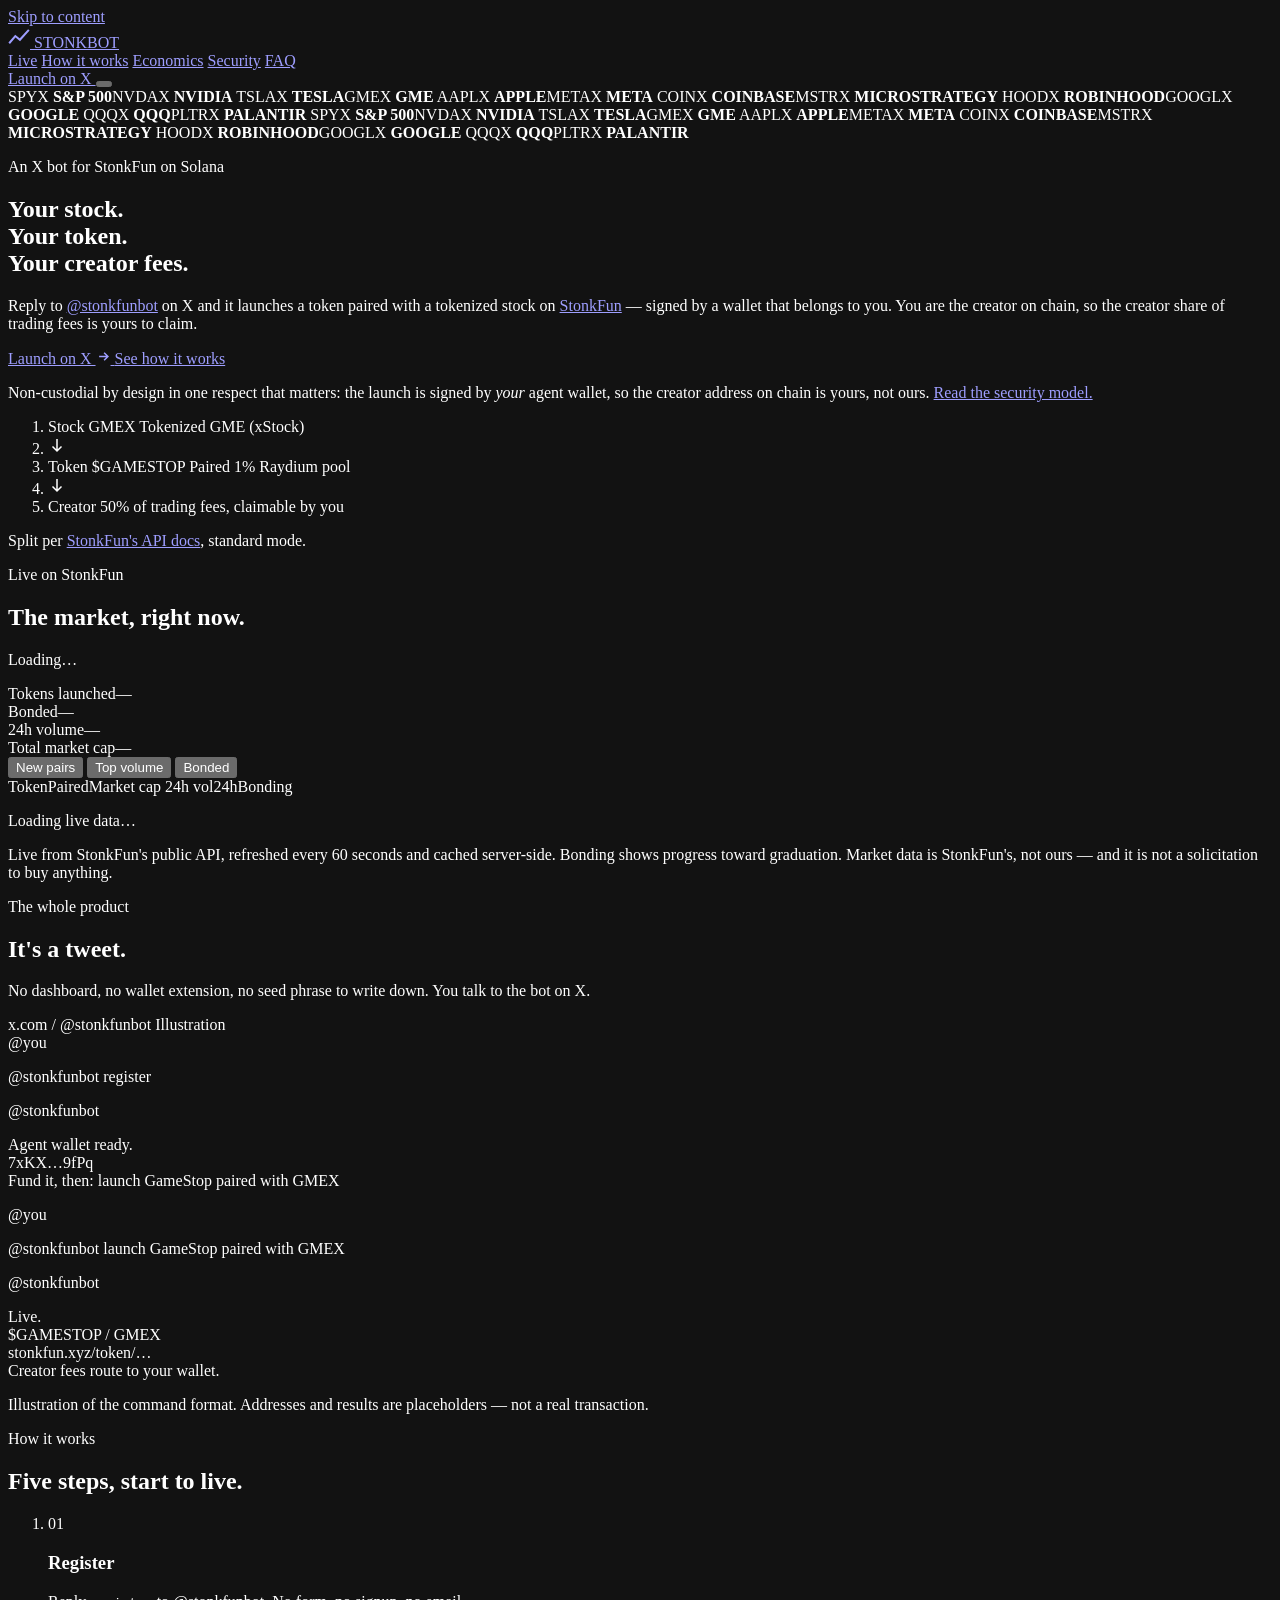
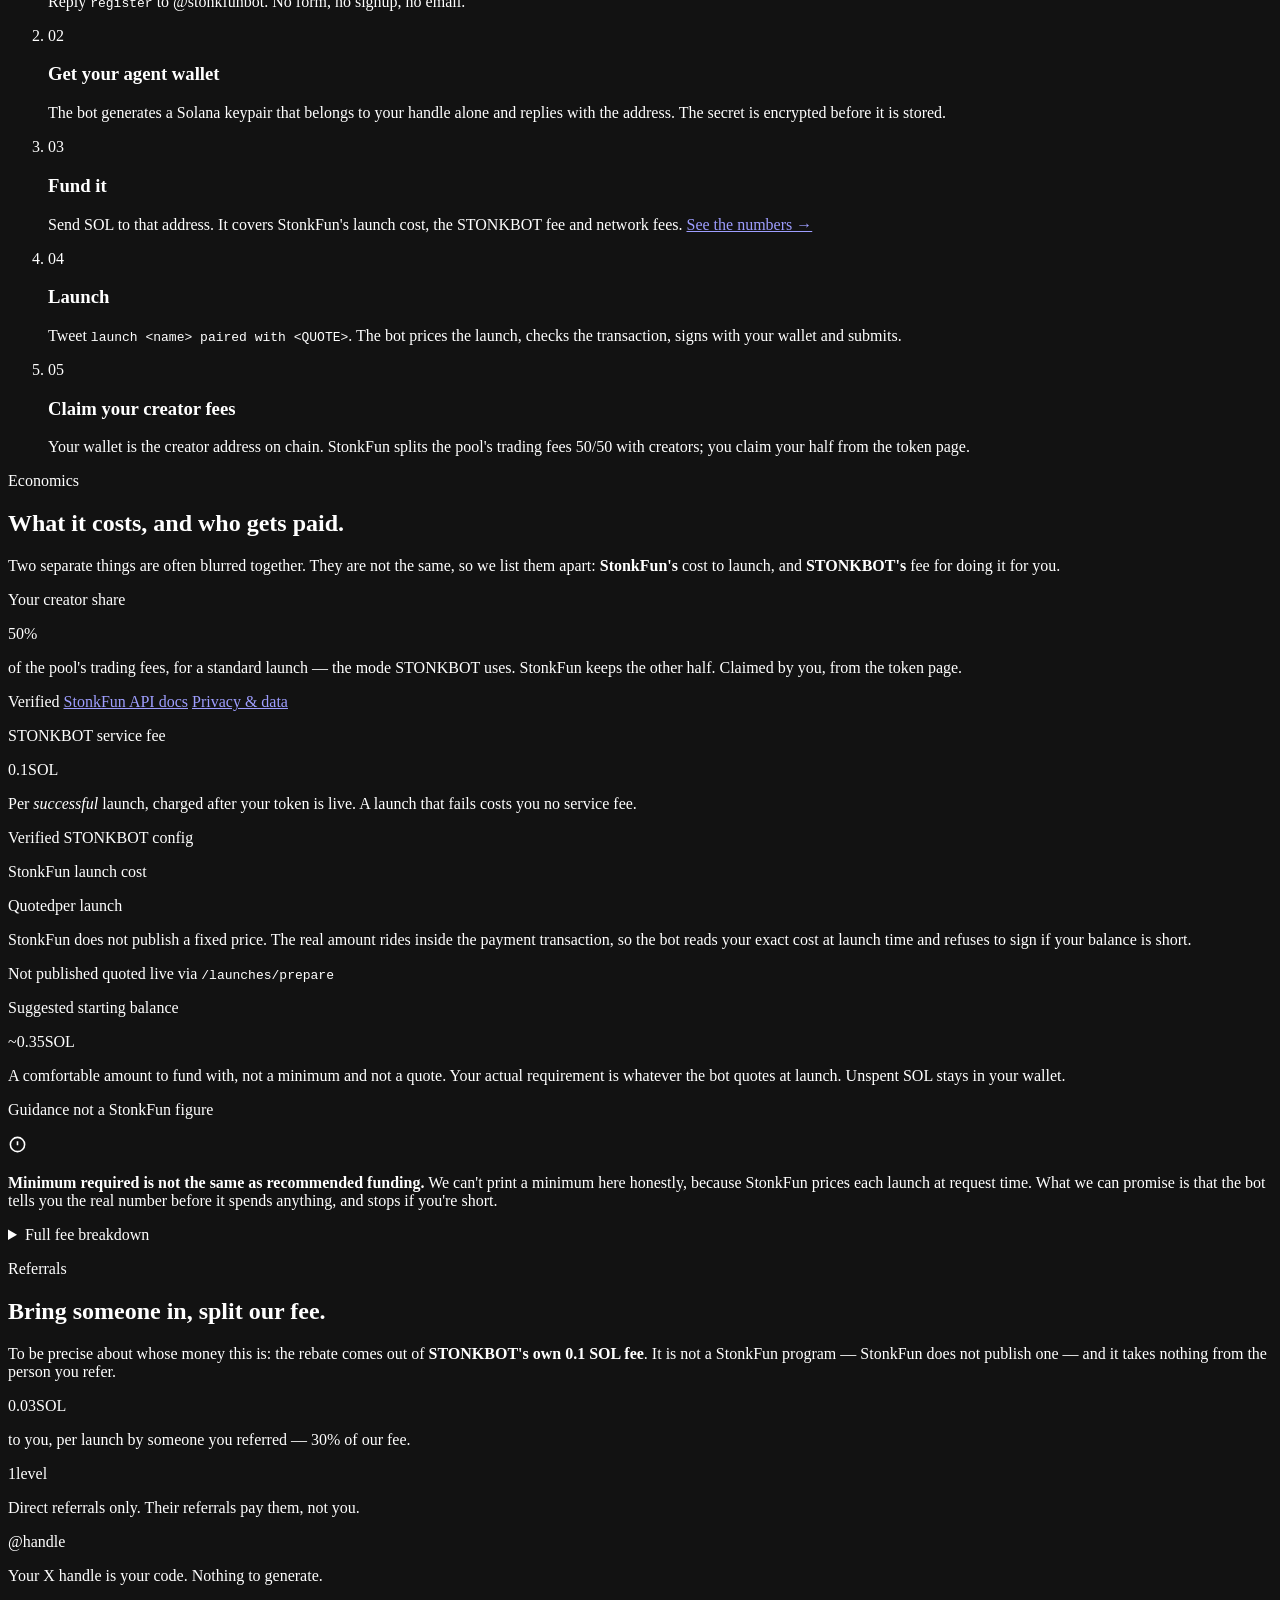
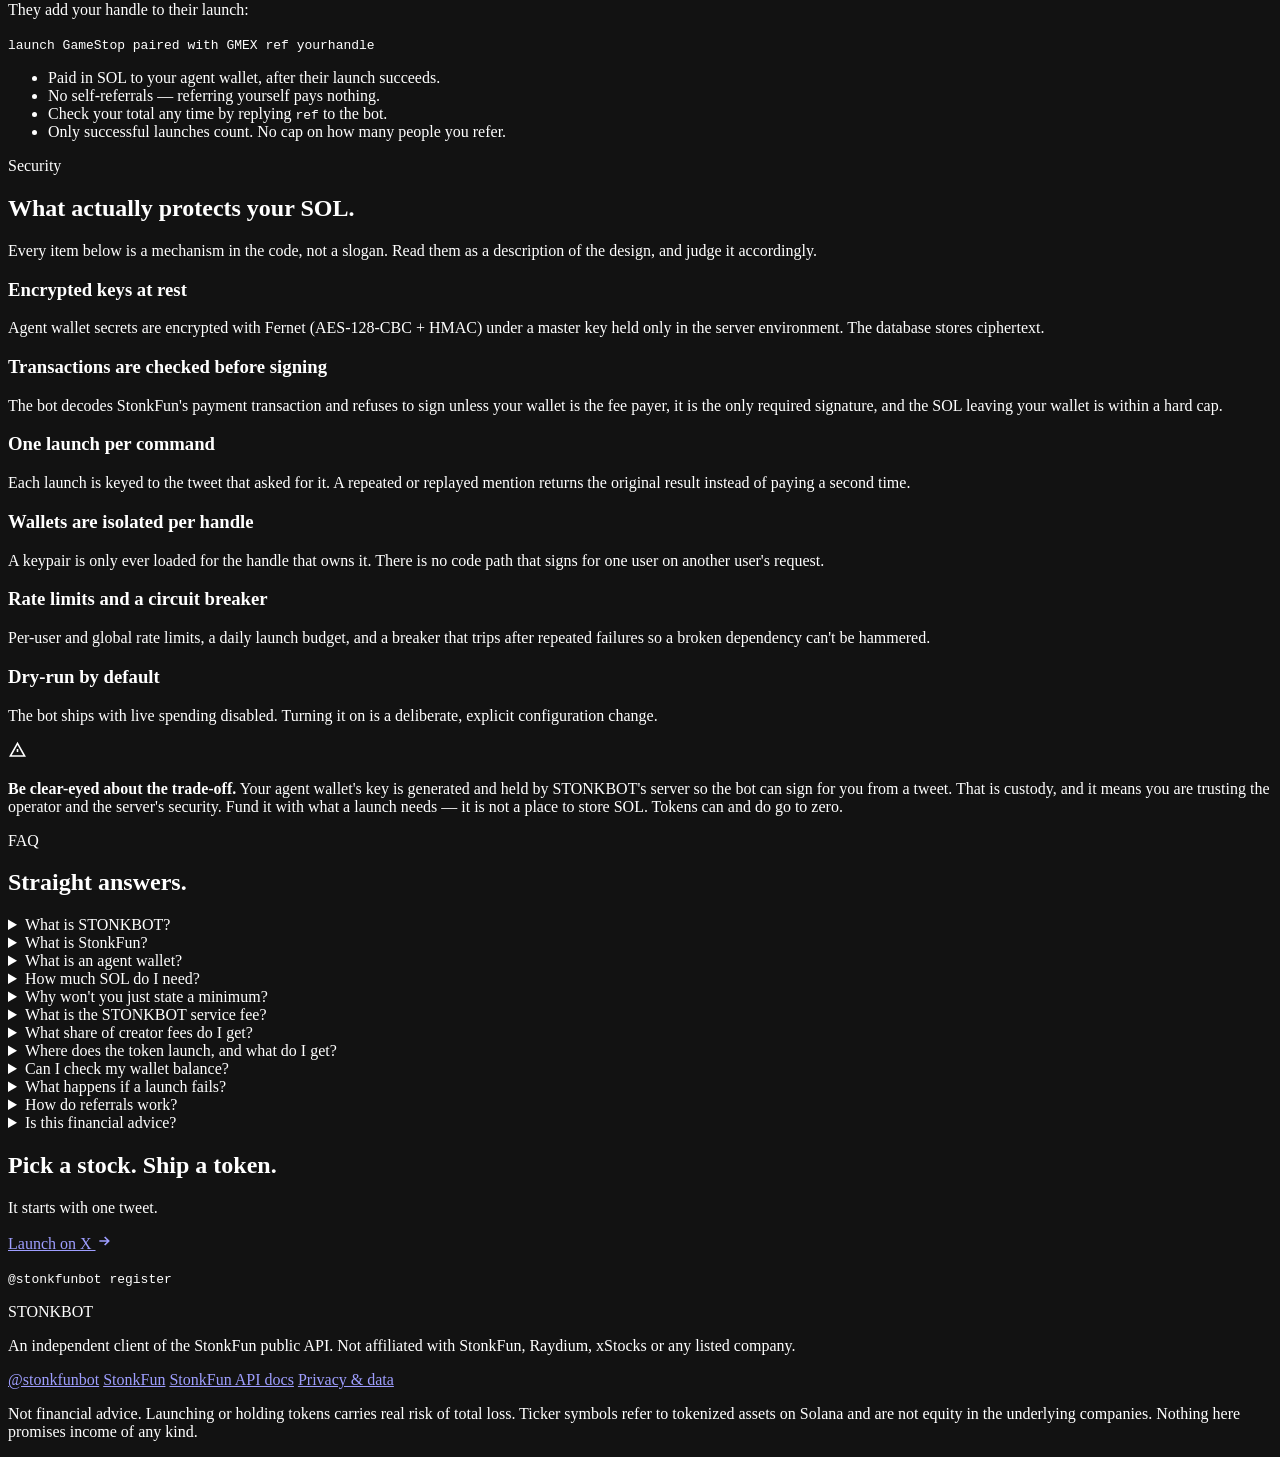
==== web/index.html @ f7f382bb "Harden launch flow with idempotency, transaction verification, and encryption (#1) * Fix crash-level" ====
<!doctype html>
<html lang="en" class="no-js">
<head>
<meta charset="utf-8">
<meta name="viewport" content="width=device-width, initial-scale=1">
<title>STONKBOT — Launch stock-paired tokens from X</title>
<meta name="description" content="Reply to @stonkfunbot on X to launch a token paired with a tokenized stock on StonkFun. Your wallet is the creator, so StonkFun's 50% creator share of trading fees is yours to claim.">
<link rel="canonical" href="https://stonkfunbot.vercel.app/">
<meta name="robots" content="index, follow">
<meta name="theme-color" content="#07080a">
<meta name="color-scheme" content="dark">

<meta property="og:type" content="website">
<meta property="og:site_name" content="STONKBOT">
<meta property="og:url" content="https://stonkfunbot.vercel.app/">
<meta property="og:title" content="STONKBOT — Launch stock-paired tokens from X">
<meta property="og:description" content="Tweet a command. Your agent wallet launches a token paired with a tokenized stock on StonkFun — and you're the creator.">
<meta property="og:image" content="https://stonkfunbot.vercel.app/og.png">
<meta property="og:image:width" content="1200">
<meta property="og:image:height" content="630">
<meta property="og:image:alt" content="STONKBOT — stock in, token out, creator fees to you.">

<meta name="twitter:card" content="summary_large_image">
<meta name="twitter:site" content="@stonkfunbot">
<meta name="twitter:creator" content="@stonkfunbot">
<meta name="twitter:title" content="STONKBOT — Launch stock-paired tokens from X">
<meta name="twitter:description" content="Tweet a command. Your agent wallet launches a token paired with a tokenized stock on StonkFun — and you're the creator.">
<meta name="twitter:image" content="https://stonkfunbot.vercel.app/og.png">

<link rel="icon" href="/favicon.svg" type="image/svg+xml">
<link rel="apple-touch-icon" href="/icon-180.png">
<link rel="stylesheet" href="/styles.css">

<script type="application/ld+json">
{
  "@context": "https://schema.org",
  "@type": "SoftwareApplication",
  "name": "STONKBOT",
  "applicationCategory": "FinanceApplication",
  "operatingSystem": "Web",
  "url": "https://stonkfunbot.vercel.app/",
  "description": "An X bot that launches stock-paired tokens on StonkFun from a per-user agent wallet.",
  "offers": {
    "@type": "Offer",
    "price": "0.1",
    "priceCurrency": "SOL",
    "description": "STONKBOT service fee per successful launch, charged separately from StonkFun's own launch cost."
  }
}
</script>
</head>
<body>
<a class="skip-link" href="#main">Skip to content</a>

<div class="grid-bg" aria-hidden="true"></div>

<header class="nav" id="top">
  <div class="wrap nav-inner">
    <a class="brand" href="#top" aria-label="STONKBOT home">
      <span class="brand-mark" aria-hidden="true">
        <svg viewBox="0 0 24 24" width="22" height="22" fill="none" stroke="currentColor" stroke-width="2.2" stroke-linecap="square">
          <path d="M2 18 L8 11 L13 15 L22 5"/>
        </svg>
      </span>
      <span class="brand-text">STONKBOT</span>
    </a>

    <nav class="nav-links" aria-label="Primary">
      <a href="#live">Live</a>
      <a href="#how">How it works</a>
      <a href="#economics">Economics</a>
      <a href="#security">Security</a>
      <a href="#faq">FAQ</a>
    </nav>

    <a class="btn btn-primary btn-sm" href="https://x.com/stonkfunbot" target="_blank" rel="noopener noreferrer">
      Launch on X
    </a>

    <button class="nav-toggle" type="button" aria-expanded="false" aria-controls="mobile-nav" aria-label="Open menu">
      <span aria-hidden="true"></span><span aria-hidden="true"></span><span aria-hidden="true"></span>
    </button>
  </div>

  <nav class="mobile-nav" id="mobile-nav" aria-label="Mobile" hidden>
    <a href="#live">Live</a>
    <a href="#how">How it works</a>
    <a href="#economics">Economics</a>
    <a href="#security">Security</a>
    <a href="#faq">FAQ</a>
    <a class="mobile-cta" href="https://x.com/stonkfunbot" target="_blank" rel="noopener noreferrer">Launch on X →</a>
  </nav>
</header>

<div class="ticker" aria-hidden="true">
  <div class="ticker-track">
    <span class="tick">SPYX <b>S&amp;P 500</b></span><span class="tick">NVDAX <b>NVIDIA</b></span>
    <span class="tick">TSLAX <b>TESLA</b></span><span class="tick">GMEX <b>GME</b></span>
    <span class="tick">AAPLX <b>APPLE</b></span><span class="tick">METAX <b>META</b></span>
    <span class="tick">COINX <b>COINBASE</b></span><span class="tick">MSTRX <b>MICROSTRATEGY</b></span>
    <span class="tick">HOODX <b>ROBINHOOD</b></span><span class="tick">GOOGLX <b>GOOGLE</b></span>
    <span class="tick">QQQX <b>QQQ</b></span><span class="tick">PLTRX <b>PALANTIR</b></span>
    <span class="tick">SPYX <b>S&amp;P 500</b></span><span class="tick">NVDAX <b>NVIDIA</b></span>
    <span class="tick">TSLAX <b>TESLA</b></span><span class="tick">GMEX <b>GME</b></span>
    <span class="tick">AAPLX <b>APPLE</b></span><span class="tick">METAX <b>META</b></span>
    <span class="tick">COINX <b>COINBASE</b></span><span class="tick">MSTRX <b>MICROSTRATEGY</b></span>
    <span class="tick">HOODX <b>ROBINHOOD</b></span><span class="tick">GOOGLX <b>GOOGLE</b></span>
    <span class="tick">QQQX <b>QQQ</b></span><span class="tick">PLTRX <b>PALANTIR</b></span>
  </div>
</div>

<main id="main">

  <!-- ================= HERO ================= -->
  <section class="hero">
    <div class="wrap hero-inner">
      <div class="hero-copy">
        <p class="eyebrow reveal"><span class="dot" aria-hidden="true"></span>An X bot for StonkFun on Solana</p>

        <h1 class="reveal">
          Your stock.<br>
          Your token.<br>
          <span class="accent">Your creator fees.</span>
        </h1>

        <p class="lede reveal">
          Reply to <a href="https://x.com/stonkfunbot" target="_blank" rel="noopener noreferrer">@stonkfunbot</a> on X and it
          launches a token paired with a tokenized stock on
          <a href="https://www.stonkfun.xyz" target="_blank" rel="noopener noreferrer">StonkFun</a> —
          signed by a wallet that belongs to you. You are the creator on chain, so the creator
          share of trading fees is yours to claim.
        </p>

        <div class="cta-row reveal">
          <a class="btn btn-primary" href="https://x.com/stonkfunbot" target="_blank" rel="noopener noreferrer">
            Launch on X
            <svg viewBox="0 0 24 24" width="15" height="15" fill="none" stroke="currentColor" stroke-width="2.5" aria-hidden="true"><path d="M5 12h13M13 6l6 6-6 6"/></svg>
          </a>
          <a class="btn btn-ghost" href="#how">See how it works</a>
        </div>

        <p class="hero-note reveal">
          Non-custodial by design in one respect that matters: the launch is signed by
          <em>your</em> agent wallet, so the creator address on chain is yours, not ours.
          <a href="#security">Read the security model.</a>
        </p>
      </div>

      <!-- Flow: STOCK -> TOKEN -> CREATOR -->
      <aside class="hero-flow reveal" aria-label="How value flows">
        <ol class="flow">
          <li class="flow-step">
            <span class="flow-label">Stock</span>
            <span class="flow-value">GMEX</span>
            <span class="flow-sub">Tokenized GME (xStock)</span>
          </li>
          <li class="flow-arrow" aria-hidden="true">
            <svg viewBox="0 0 24 24" width="18" height="18" fill="none" stroke="currentColor" stroke-width="2"><path d="M12 4v16M6 14l6 6 6-6"/></svg>
          </li>
          <li class="flow-step">
            <span class="flow-label">Token</span>
            <span class="flow-value">$GAMESTOP</span>
            <span class="flow-sub">Paired 1% Raydium pool</span>
          </li>
          <li class="flow-arrow" aria-hidden="true">
            <svg viewBox="0 0 24 24" width="18" height="18" fill="none" stroke="currentColor" stroke-width="2"><path d="M12 4v16M6 14l6 6 6-6"/></svg>
          </li>
          <li class="flow-step is-final">
            <span class="flow-label">Creator</span>
            <span class="flow-value accent">50%</span>
            <span class="flow-sub">of trading fees, claimable by you</span>
          </li>
        </ol>
        <p class="flow-src">
          Split per <a href="https://www.stonkfun.xyz/developers" target="_blank" rel="noopener noreferrer">StonkFun's API docs</a>, standard&nbsp;mode.
        </p>
      </aside>
    </div>
  </section>

  <!-- ================= LIVE MARKET ================= -->
  <section class="section section-alt" id="live" aria-labelledby="live-h">
    <div class="wrap">
      <div class="section-head live-head reveal">
        <div>
          <p class="kicker">
            <span class="live-dot" aria-hidden="true"></span>Live on StonkFun
          </p>
          <h2 id="live-h">The market, right now.</h2>
        </div>
        <p class="live-stamp" id="live-stamp" aria-live="polite">Loading…</p>
      </div>

      <!-- Stats strip -->
      <div class="stat-strip reveal" id="live-stats">
        <div class="stat"><span class="stat-label">Tokens launched</span><span class="stat-value" data-stat="totalTokens">—</span></div>
        <div class="stat"><span class="stat-label">Bonded</span><span class="stat-value" data-stat="graduated">—</span></div>
        <div class="stat"><span class="stat-label">24h volume</span><span class="stat-value" data-stat="volume24hUsd">—</span></div>
        <div class="stat"><span class="stat-label">Total market cap</span><span class="stat-value" data-stat="marketCapUsd">—</span></div>
      </div>

      <!-- Token board -->
      <div class="board reveal">
        <div class="board-tabs" role="tablist" aria-label="Token views">
          <button class="board-tab is-active" role="tab" id="tab-newest"
                  aria-selected="true" aria-controls="panel-tokens" data-view="newest">New pairs</button>
          <button class="board-tab" role="tab" id="tab-volume"
                  aria-selected="false" aria-controls="panel-tokens" data-view="volume">Top volume</button>
          <button class="board-tab" role="tab" id="tab-graduated"
                  aria-selected="false" aria-controls="panel-tokens" data-view="graduated">Bonded</button>
        </div>

        <div class="board-body" id="panel-tokens" role="tabpanel"
             aria-labelledby="tab-newest" aria-busy="true">
          <div class="board-row board-header" aria-hidden="true">
            <span>Token</span><span>Paired</span><span class="ta-r">Market cap</span>
            <span class="ta-r">24h vol</span><span class="ta-r">24h</span><span>Bonding</span>
          </div>
          <div id="token-rows">
            <p class="board-msg">Loading live data…</p>
          </div>
        </div>
      </div>

      <p class="live-note reveal">
        Live from StonkFun's public API, refreshed every 60 seconds and cached
        server-side. Bonding shows progress toward graduation.
        Market data is StonkFun's, not ours — and it is not a solicitation to buy anything.
      </p>
    </div>
  </section>

  <!-- ================= DEMO ================= -->
  <section class="section" id="demo" aria-labelledby="demo-h">
    <div class="wrap">
      <div class="section-head reveal">
        <p class="kicker">The whole product</p>
        <h2 id="demo-h">It's a tweet.</h2>
        <p class="section-lede">
          No dashboard, no wallet extension, no seed phrase to write down. You talk to the bot on X.
        </p>
      </div>

      <div class="terminal reveal" role="img" aria-label="Example conversation with the bot on X. The user tweets 'register'; the bot replies with an agent wallet address. The user tweets 'launch GameStop paired with GMEX'; the bot quotes the exact cost, then replies that the token is live.">
        <div class="terminal-bar">
          <span class="tdot" aria-hidden="true"></span><span class="tdot" aria-hidden="true"></span><span class="tdot" aria-hidden="true"></span>
          <span class="terminal-title">x.com / @stonkfunbot</span>
          <span class="terminal-tag">Illustration</span>
        </div>

        <div class="thread" aria-hidden="true">
          <div class="msg msg-user">
            <span class="who">@you</span>
            <p>@stonkfunbot register</p>
          </div>
          <div class="msg msg-bot">
            <span class="who">@stonkfunbot</span>
            <p>Agent wallet ready.<br>
            <span class="mono addr">7xKX…9fPq</span><br>
            Fund it, then: launch GameStop paired with GMEX</p>
          </div>
          <div class="msg msg-user">
            <span class="who">@you</span>
            <p>@stonkfunbot launch GameStop paired with GMEX</p>
          </div>
          <div class="msg msg-bot">
            <span class="who">@stonkfunbot</span>
            <p><span class="status-live"><span class="pulse" aria-hidden="true"></span>Live.</span><br>
            $GAMESTOP / GMEX<br>
            <span class="mono link-ish">stonkfun.xyz/token/…</span><br>
            Creator fees route to your wallet.</p>
          </div>
        </div>
      </div>
      <p class="disclaimer reveal">
        Illustration of the command format. Addresses and results are placeholders — not a real transaction.
      </p>
    </div>
  </section>

  <!-- ================= HOW IT WORKS ================= -->
  <section class="section section-alt" id="how" aria-labelledby="how-h">
    <div class="wrap">
      <div class="section-head reveal">
        <p class="kicker">How it works</p>
        <h2 id="how-h">Five steps, start to live.</h2>
      </div>

      <ol class="steps">
        <li class="step reveal">
          <span class="step-num" aria-hidden="true">01</span>
          <h3>Register</h3>
          <p>Reply <code>register</code> to @stonkfunbot. No form, no signup, no email.</p>
        </li>
        <li class="step reveal">
          <span class="step-num" aria-hidden="true">02</span>
          <h3>Get your agent wallet</h3>
          <p>The bot generates a Solana keypair that belongs to your handle alone and replies with the address. The secret is encrypted before it is stored.</p>
        </li>
        <li class="step reveal">
          <span class="step-num" aria-hidden="true">03</span>
          <h3>Fund it</h3>
          <p>Send SOL to that address. It covers StonkFun's launch cost, the STONKBOT fee and network fees. <a href="#economics">See the numbers →</a></p>
        </li>
        <li class="step reveal">
          <span class="step-num" aria-hidden="true">04</span>
          <h3>Launch</h3>
          <p>Tweet <code>launch &lt;name&gt; paired with &lt;QUOTE&gt;</code>. The bot prices the launch, checks the transaction, signs with your wallet and submits.</p>
        </li>
        <li class="step reveal">
          <span class="step-num" aria-hidden="true">05</span>
          <h3>Claim your creator fees</h3>
          <p>Your wallet is the creator address on chain. StonkFun splits the pool's trading fees 50/50 with creators; you claim your half from the token page.</p>
        </li>
      </ol>
    </div>
  </section>

  <!-- ================= ECONOMICS ================= -->
  <section class="section" id="economics" aria-labelledby="econ-h">
    <div class="wrap">
      <div class="section-head reveal">
        <p class="kicker">Economics</p>
        <h2 id="econ-h">What it costs, and who gets paid.</h2>
        <p class="section-lede">
          Two separate things are often blurred together. They are not the same, so we list them apart:
          <strong>StonkFun's</strong> cost to launch, and <strong>STONKBOT's</strong> fee for doing it for you.
        </p>
      </div>

      <div class="econ-grid">
        <article class="econ-card econ-hero reveal">
          <p class="econ-label">Your creator share</p>
          <p class="econ-value accent">50<span class="unit">%</span></p>
          <p class="econ-desc">
            of the pool's trading fees, for a standard launch — the mode STONKBOT uses.
            StonkFun keeps the other half. Claimed by you, from the token page.
          </p>
          <p class="econ-src">
            <span class="src-badge src-ok">Verified</span>
            <a href="https://www.stonkfun.xyz/developers" target="_blank" rel="noopener noreferrer">StonkFun API docs</a>
      <a href="/privacy">Privacy &amp; data</a>
          </p>
        </article>

        <article class="econ-card reveal">
          <p class="econ-label">STONKBOT service fee</p>
          <p class="econ-value">0.1<span class="unit">SOL</span></p>
          <p class="econ-desc">
            Per <em>successful</em> launch, charged after your token is live. A launch that
            fails costs you no service fee.
          </p>
          <p class="econ-src"><span class="src-badge src-ok">Verified</span> STONKBOT config</p>
        </article>

        <article class="econ-card reveal">
          <p class="econ-label">StonkFun launch cost</p>
          <p class="econ-value quoted">Quoted<span class="unit">per launch</span></p>
          <p class="econ-desc">
            StonkFun does not publish a fixed price. The real amount rides inside the payment
            transaction, so the bot reads your exact cost at launch time and refuses to sign if
            your balance is short.
          </p>
          <p class="econ-src"><span class="src-badge src-warn">Not published</span> quoted live via <code>/launches/prepare</code></p>
        </article>

        <article class="econ-card reveal">
          <p class="econ-label">Suggested starting balance</p>
          <p class="econ-value">~0.35<span class="unit">SOL</span></p>
          <p class="econ-desc">
            A comfortable amount to fund with, not a minimum and not a quote. Your actual
            requirement is whatever the bot quotes at launch. Unspent SOL stays in your wallet.
          </p>
          <p class="econ-src"><span class="src-badge src-info">Guidance</span> not a StonkFun figure</p>
        </article>
      </div>

      <div class="callout reveal">
        <svg viewBox="0 0 24 24" width="19" height="19" fill="none" stroke="currentColor" stroke-width="2" aria-hidden="true"><circle cx="12" cy="12" r="9"/><path d="M12 8v5M12 16.5v.01"/></svg>
        <p>
          <strong>Minimum required is not the same as recommended funding.</strong>
          We can't print a minimum here honestly, because StonkFun prices each launch at request
          time. What we can promise is that the bot tells you the real number before it spends
          anything, and stops if you're short.
        </p>
      </div>

      <details class="details reveal">
        <summary>Full fee breakdown</summary>
        <div class="details-body">
          <div class="table-scroll">
            <table>
              <caption class="sr-only">Every cost and fee involved in a STONKBOT launch</caption>
              <thead>
                <tr><th scope="col">Item</th><th scope="col">Amount</th><th scope="col">Paid to</th><th scope="col">Source</th></tr>
              </thead>
              <tbody>
                <tr>
                  <th scope="row">StonkFun launch payment</th>
                  <td class="mono">Quoted per launch</td><td>StonkFun</td>
                  <td>Read from <code>/launches/prepare</code></td>
                </tr>
                <tr>
                  <th scope="row">STONKBOT service fee</th>
                  <td class="mono">0.1 SOL</td><td>STONKBOT operator</td>
                  <td>Config, charged on success only</td>
                </tr>
                <tr>
                  <th scope="row">Solana network fees &amp; rent</th>
                  <td class="mono">Network rate</td><td>Solana validators</td>
                  <td>Included in the quoted payment</td>
                </tr>
                <tr>
                  <th scope="row">Pool trading fee</th>
                  <td class="mono">1%</td><td>Split 50/50 creator / StonkFun</td>
                  <td>StonkFun API docs</td>
                </tr>
                <tr>
                  <th scope="row">Optional dev buy</th>
                  <td class="mono">Up to 2.5% of supply</td><td>Buys your own token</td>
                  <td>StonkFun API docs</td>
                </tr>
                <tr>
                  <th scope="row">Referral rebate</th>
                  <td class="mono">0.03 SOL</td><td>Referrer's agent wallet</td>
                  <td>30% of the STONKBOT fee</td>
                </tr>
              </tbody>
            </table>
          </div>
          <p class="fine">
            Trading fees accrue only if people trade your token. Nothing here is a projection of
            income, and no outcome is promised.
          </p>
        </div>
      </details>
    </div>
  </section>

  <!-- ================= REFERRALS ================= -->
  <section class="section section-alt" id="referrals" aria-labelledby="ref-h">
    <div class="wrap">
      <div class="section-head reveal">
        <p class="kicker">Referrals</p>
        <h2 id="ref-h">Bring someone in, split our fee.</h2>
        <p class="section-lede">
          To be precise about whose money this is: the rebate comes out of
          <strong>STONKBOT's own 0.1 SOL fee</strong>. It is not a StonkFun program —
          StonkFun does not publish one — and it takes nothing from the person you refer.
        </p>
      </div>

      <div class="ref-grid">
        <div class="ref-card reveal">
          <p class="ref-num accent">0.03<span class="unit">SOL</span></p>
          <p class="ref-desc">to you, per launch by someone you referred — 30% of our fee.</p>
        </div>
        <div class="ref-card reveal">
          <p class="ref-num">1<span class="unit">level</span></p>
          <p class="ref-desc">Direct referrals only. Their referrals pay them, not you.</p>
        </div>
        <div class="ref-card reveal">
          <p class="ref-num">@<span class="unit">handle</span></p>
          <p class="ref-desc">Your X handle is your code. Nothing to generate.</p>
        </div>
      </div>

      <div class="ref-how reveal">
        <p class="ref-how-title">They add your handle to their launch:</p>
        <code class="cmd">launch GameStop paired with GMEX ref <span class="accent">yourhandle</span></code>
        <ul class="ticks">
          <li>Paid in SOL to your agent wallet, after their launch succeeds.</li>
          <li>No self-referrals — referring yourself pays nothing.</li>
          <li>Check your total any time by replying <code>ref</code> to the bot.</li>
          <li>Only successful launches count. No cap on how many people you refer.</li>
        </ul>
      </div>
    </div>
  </section>

  <!-- ================= SECURITY ================= -->
  <section class="section" id="security" aria-labelledby="sec-h">
    <div class="wrap">
      <div class="section-head reveal">
        <p class="kicker">Security</p>
        <h2 id="sec-h">What actually protects your SOL.</h2>
        <p class="section-lede">
          Every item below is a mechanism in the code, not a slogan. Read them as a description
          of the design, and judge it accordingly.
        </p>
      </div>

      <div class="sec-grid">
        <article class="sec-card reveal">
          <h3>Encrypted keys at rest</h3>
          <p>Agent wallet secrets are encrypted with Fernet (AES-128-CBC + HMAC) under a master key held only in the server environment. The database stores ciphertext.</p>
        </article>
        <article class="sec-card reveal">
          <h3>Transactions are checked before signing</h3>
          <p>The bot decodes StonkFun's payment transaction and refuses to sign unless your wallet is the fee payer, it is the only required signature, and the SOL leaving your wallet is within a hard cap.</p>
        </article>
        <article class="sec-card reveal">
          <h3>One launch per command</h3>
          <p>Each launch is keyed to the tweet that asked for it. A repeated or replayed mention returns the original result instead of paying a second time.</p>
        </article>
        <article class="sec-card reveal">
          <h3>Wallets are isolated per handle</h3>
          <p>A keypair is only ever loaded for the handle that owns it. There is no code path that signs for one user on another user's request.</p>
        </article>
        <article class="sec-card reveal">
          <h3>Rate limits and a circuit breaker</h3>
          <p>Per-user and global rate limits, a daily launch budget, and a breaker that trips after repeated failures so a broken dependency can't be hammered.</p>
        </article>
        <article class="sec-card reveal">
          <h3>Dry-run by default</h3>
          <p>The bot ships with live spending disabled. Turning it on is a deliberate, explicit configuration change.</p>
        </article>
      </div>

      <div class="callout callout-warn reveal">
        <svg viewBox="0 0 24 24" width="19" height="19" fill="none" stroke="currentColor" stroke-width="2" aria-hidden="true"><path d="M12 3l9 16H3z"/><path d="M12 10v4M12 17v.01"/></svg>
        <p>
          <strong>Be clear-eyed about the trade-off.</strong> Your agent wallet's key is generated and
          held by STONKBOT's server so the bot can sign for you from a tweet. That is custody, and it
          means you are trusting the operator and the server's security. Fund it with what a launch
          needs — it is not a place to store SOL. Tokens can and do go to zero.
        </p>
      </div>
    </div>
  </section>

  <!-- ================= FAQ ================= -->
  <section class="section section-alt" id="faq" aria-labelledby="faq-h">
    <div class="wrap wrap-narrow">
      <div class="section-head reveal">
        <p class="kicker">FAQ</p>
        <h2 id="faq-h">Straight answers.</h2>
      </div>

      <div class="faq">
        <details class="reveal"><summary>What is STONKBOT?</summary><div class="faq-body">
          <p>An X bot that launches tokens on StonkFun for you. You tweet a command, it does the on-chain work, and your wallet ends up as the token's creator.</p>
        </div></details>

        <details class="reveal"><summary>What is StonkFun?</summary><div class="faq-body">
          <p>A Solana launchpad where every token is paired against another token — commonly a tokenized stock like GMEX (GME) or NVDAX (NVIDIA) — instead of against SOL. Each launch opens a one-sided Raydium market. STONKBOT is an independent client of their public API.</p>
        </div></details>

        <details class="reveal"><summary>What is an agent wallet?</summary><div class="faq-body">
          <p>A Solana keypair the bot creates for your X handle, used to pay for and sign your launches. It makes your handle the creator on chain. Its secret key is encrypted at rest and held on STONKBOT's server — see the trade-off noted in <a href="#security">Security</a>.</p>
        </div></details>

        <details class="reveal"><summary>How much SOL do I need?</summary><div class="faq-body">
          <p>Whatever the bot quotes for your specific launch, plus the 0.1 SOL service fee and a little for network fees. Around 0.35 SOL is a comfortable starting balance, but treat that as a suggestion — the quote is the real number, and the bot will tell you if you're short before spending anything.</p>
        </div></details>

        <details class="reveal"><summary>Why won't you just state a minimum?</summary><div class="faq-body">
          <p>Because we can't state one honestly. StonkFun prices each launch at request time inside the payment transaction rather than publishing a fixed fee. Printing a number here would mean guessing, and a guess about someone's money is worse than a clear "we quote it live".</p>
        </div></details>

        <details class="reveal"><summary>What is the STONKBOT service fee?</summary><div class="faq-body">
          <p>0.1 SOL per successful launch, transferred from your agent wallet after your token is live. It is separate from anything StonkFun charges. If your launch fails, you are not charged it.</p>
        </div></details>

        <details class="reveal"><summary>What share of creator fees do I get?</summary><div class="faq-body">
          <p>StonkFun's standard launch mode — the one STONKBOT uses — splits the pool's 1% trading fees 50/50 between the creator and the platform. Your wallet is the creator, so that half accrues to you and you claim it from the token page. It accrues only when people actually trade the token.</p>
        </div></details>

        <details class="reveal"><summary>Where does the token launch, and what do I get?</summary><div class="faq-body">
          <p>On StonkFun, into a one-sided Raydium pool quoted against the pair you chose. You get a fixed-supply token with a live market and the creator fee position. You can optionally take a dev buy of up to 2.5% of supply as the pool's first trade.</p>
        </div></details>

        <details class="reveal"><summary>Can I check my wallet balance?</summary><div class="faq-body">
          <p>Reply <code>balance</code> or <code>whoami</code> to the bot and it returns your address and current SOL balance.</p>
        </div></details>

        <details class="reveal"><summary>What happens if a launch fails?</summary><div class="faq-body">
          <p>It depends on how it failed, and the bot distinguishes the cases rather than guessing. If StonkFun confirms nothing was charged, you can simply try again. If a payment landed but the launch needs manual recovery, the bot tells you <em>not</em> to retry — retrying there would mint a second token. Either way, no service fee is charged for a launch that didn't succeed.</p>
        </div></details>

        <details class="reveal"><summary>How do referrals work?</summary><div class="faq-body">
          <p>Someone adds <code>ref yourhandle</code> to their launch command. When their launch succeeds, 30% of our 0.1 SOL fee — 0.03 SOL — goes to your agent wallet. One level only, no self-referrals. This is STONKBOT's own rebate, not a StonkFun program.</p>
        </div></details>

        <details class="reveal"><summary>Is this financial advice?</summary><div class="faq-body">
          <p>No. Launching a token is not an investment and nothing here suggests you'll make money. Creator fees only exist if people trade. Most tokens go to zero. Only spend what you're willing to lose.</p>
        </div></details>
      </div>
    </div>
  </section>

  <!-- ================= FINAL CTA ================= -->
  <section class="final" aria-labelledby="final-h">
    <div class="wrap final-inner reveal">
      <h2 id="final-h">Pick a stock. Ship a token.</h2>
      <p>It starts with one tweet.</p>
      <a class="btn btn-primary btn-lg" href="https://x.com/stonkfunbot" target="_blank" rel="noopener noreferrer">
        Launch on X
        <svg viewBox="0 0 24 24" width="16" height="16" fill="none" stroke="currentColor" stroke-width="2.5" aria-hidden="true"><path d="M5 12h13M13 6l6 6-6 6"/></svg>
      </a>
      <p class="final-cmd"><code>@stonkfunbot register</code></p>
    </div>
  </section>
</main>

<footer class="footer">
  <div class="wrap footer-inner">
    <div class="footer-brand">
      <span class="brand-text">STONKBOT</span>
      <p>An independent client of the StonkFun public API. Not affiliated with StonkFun, Raydium, xStocks or any listed company.</p>
    </div>
    <nav class="footer-links" aria-label="Footer">
      <a href="https://x.com/stonkfunbot" target="_blank" rel="noopener noreferrer">@stonkfunbot</a>
      <a href="https://www.stonkfun.xyz" target="_blank" rel="noopener noreferrer">StonkFun</a>
      <a href="https://www.stonkfun.xyz/developers" target="_blank" rel="noopener noreferrer">StonkFun API docs</a>
      <a href="/privacy">Privacy &amp; data</a>
    </nav>
  </div>
  <div class="wrap footer-legal">
    <p>
      Not financial advice. Launching or holding tokens carries real risk of total loss.
      Ticker symbols refer to tokenized assets on Solana and are not equity in the underlying
      companies. Nothing here promises income of any kind.
    </p>
  </div>
</footer>

<script src="/main.js" defer></script>
</body>
</html>
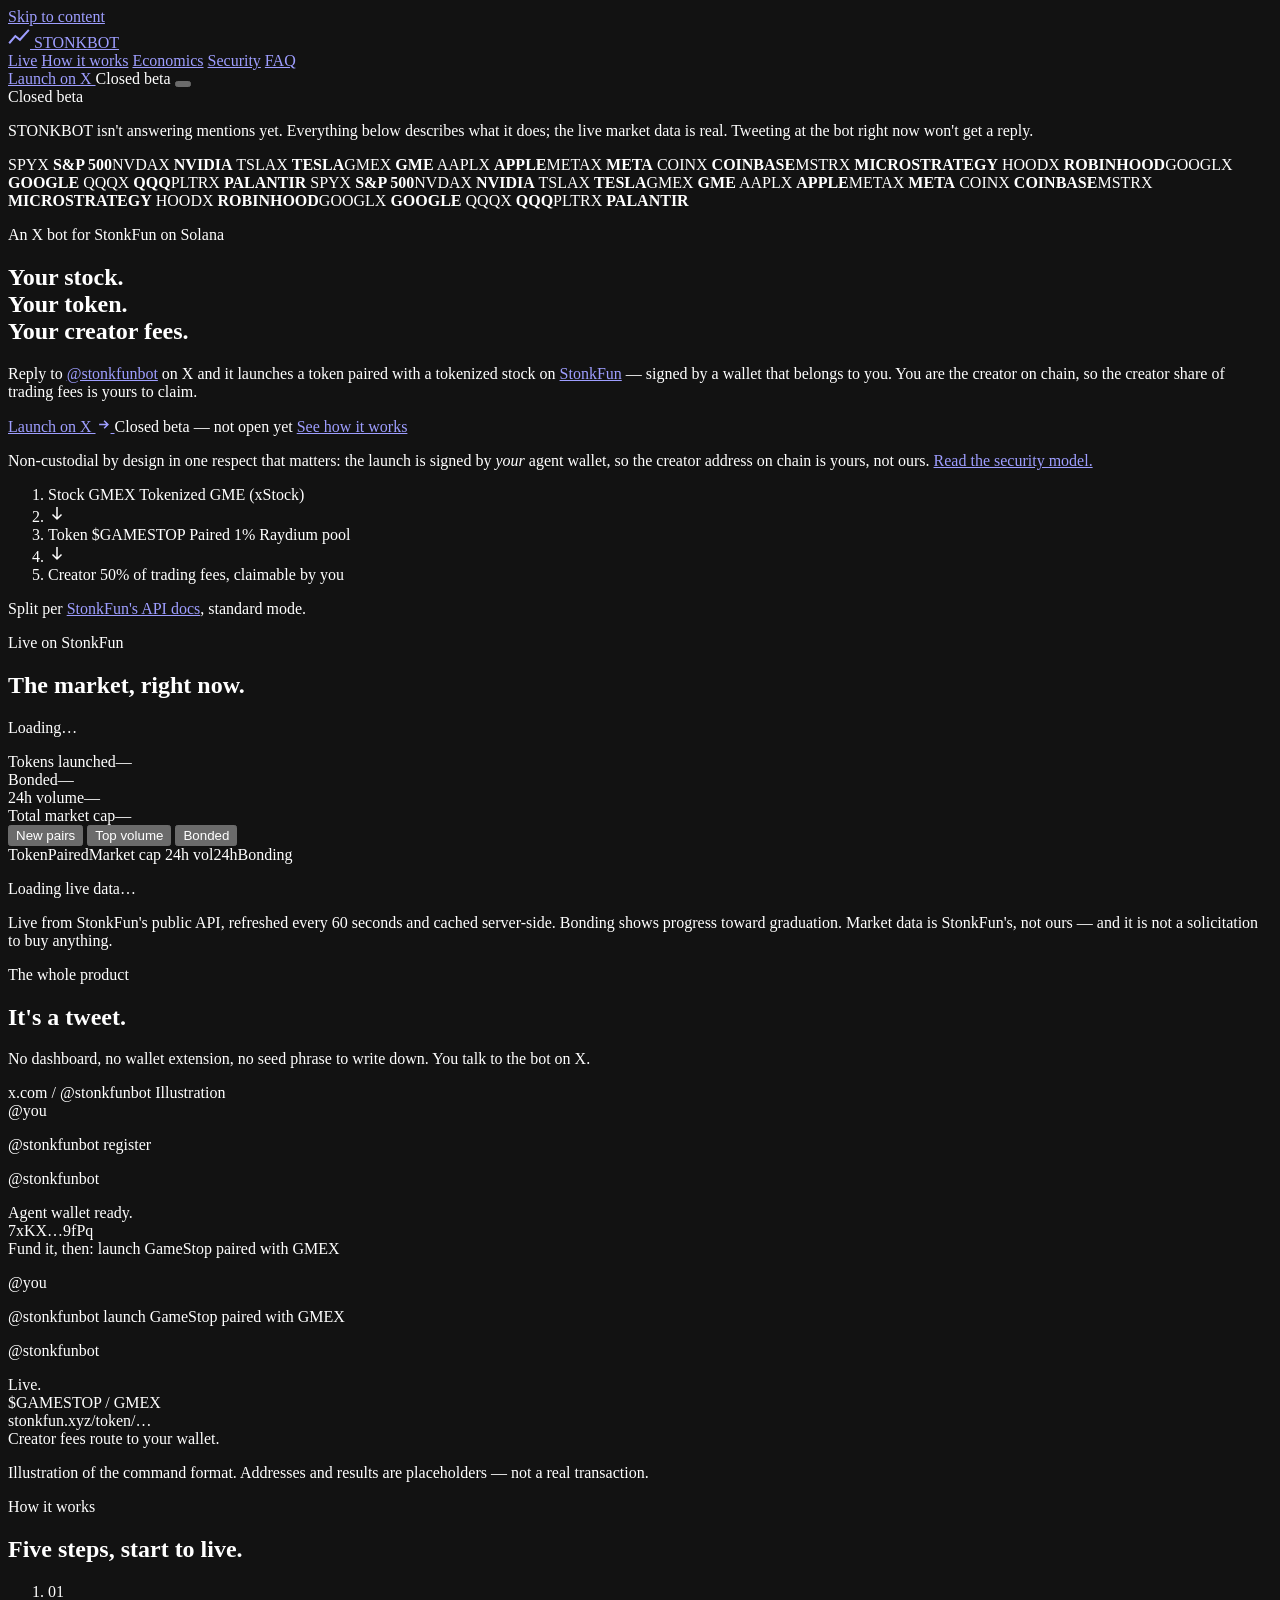
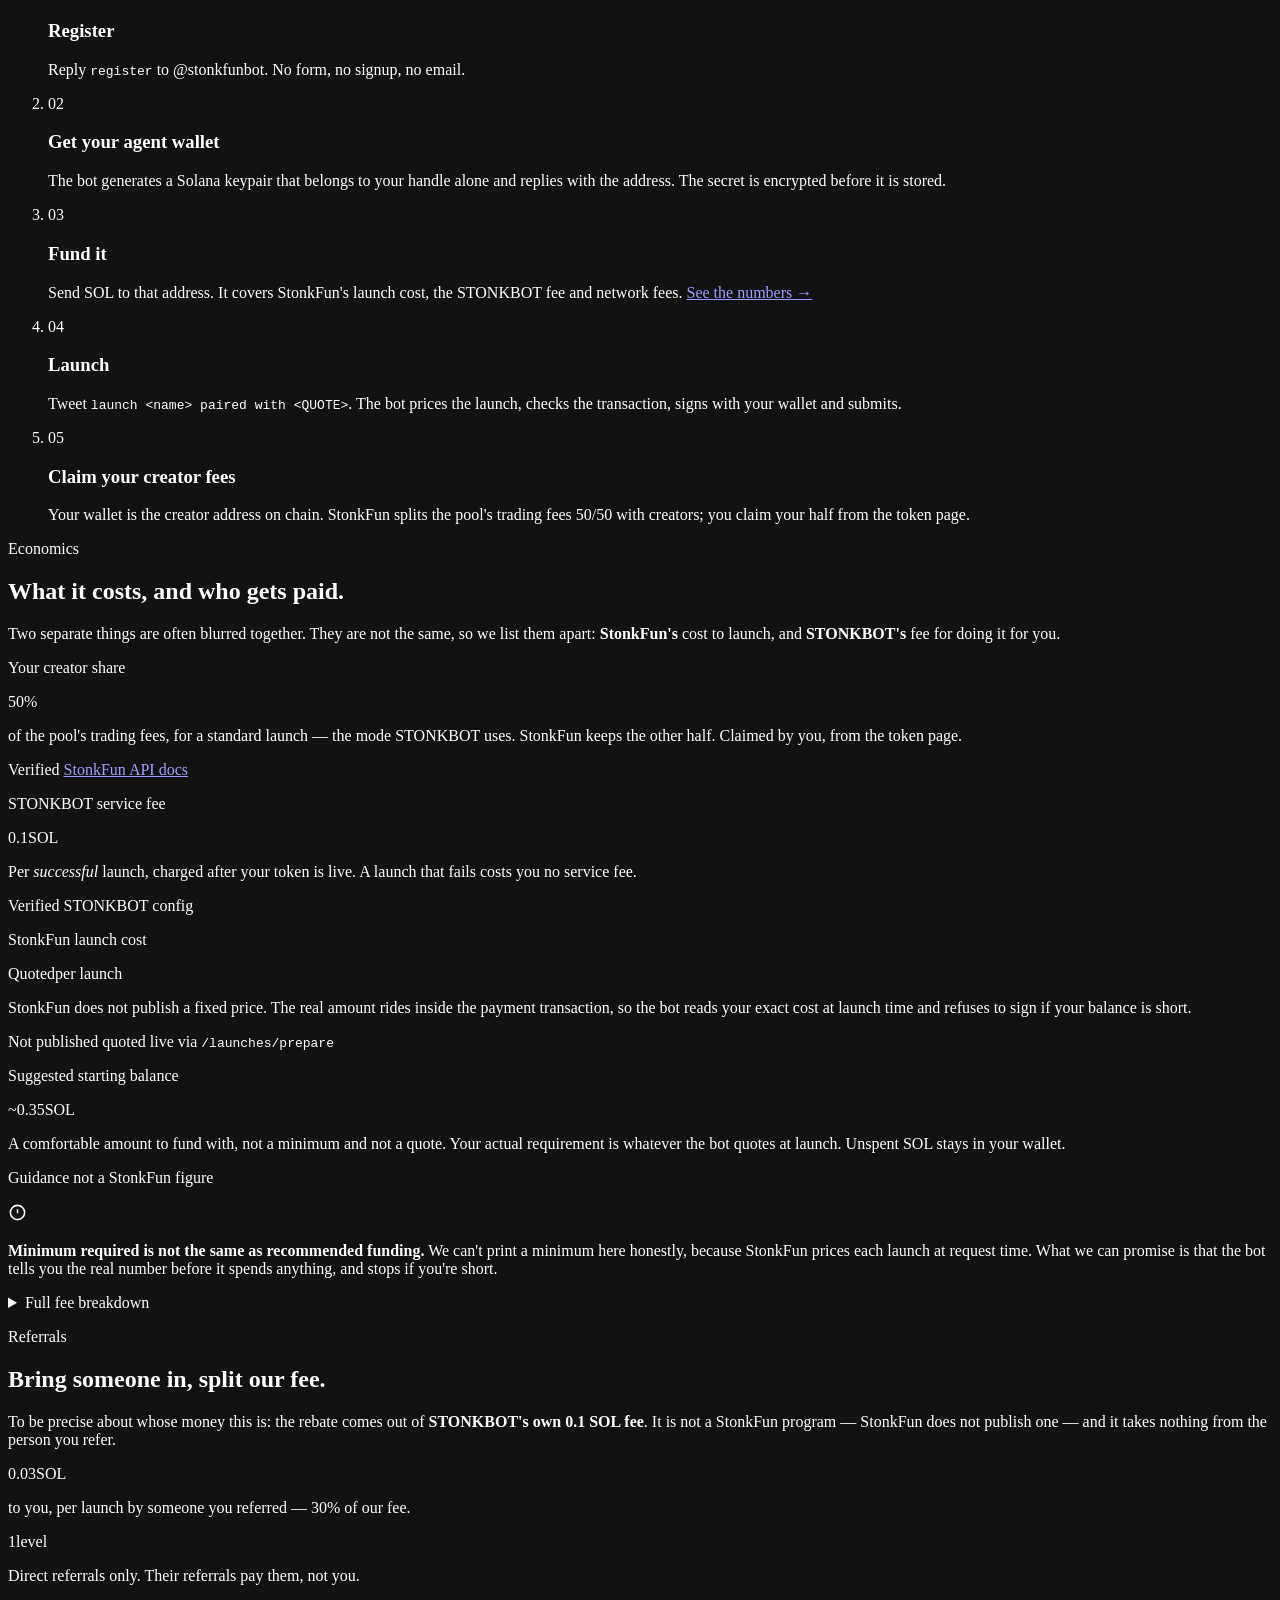
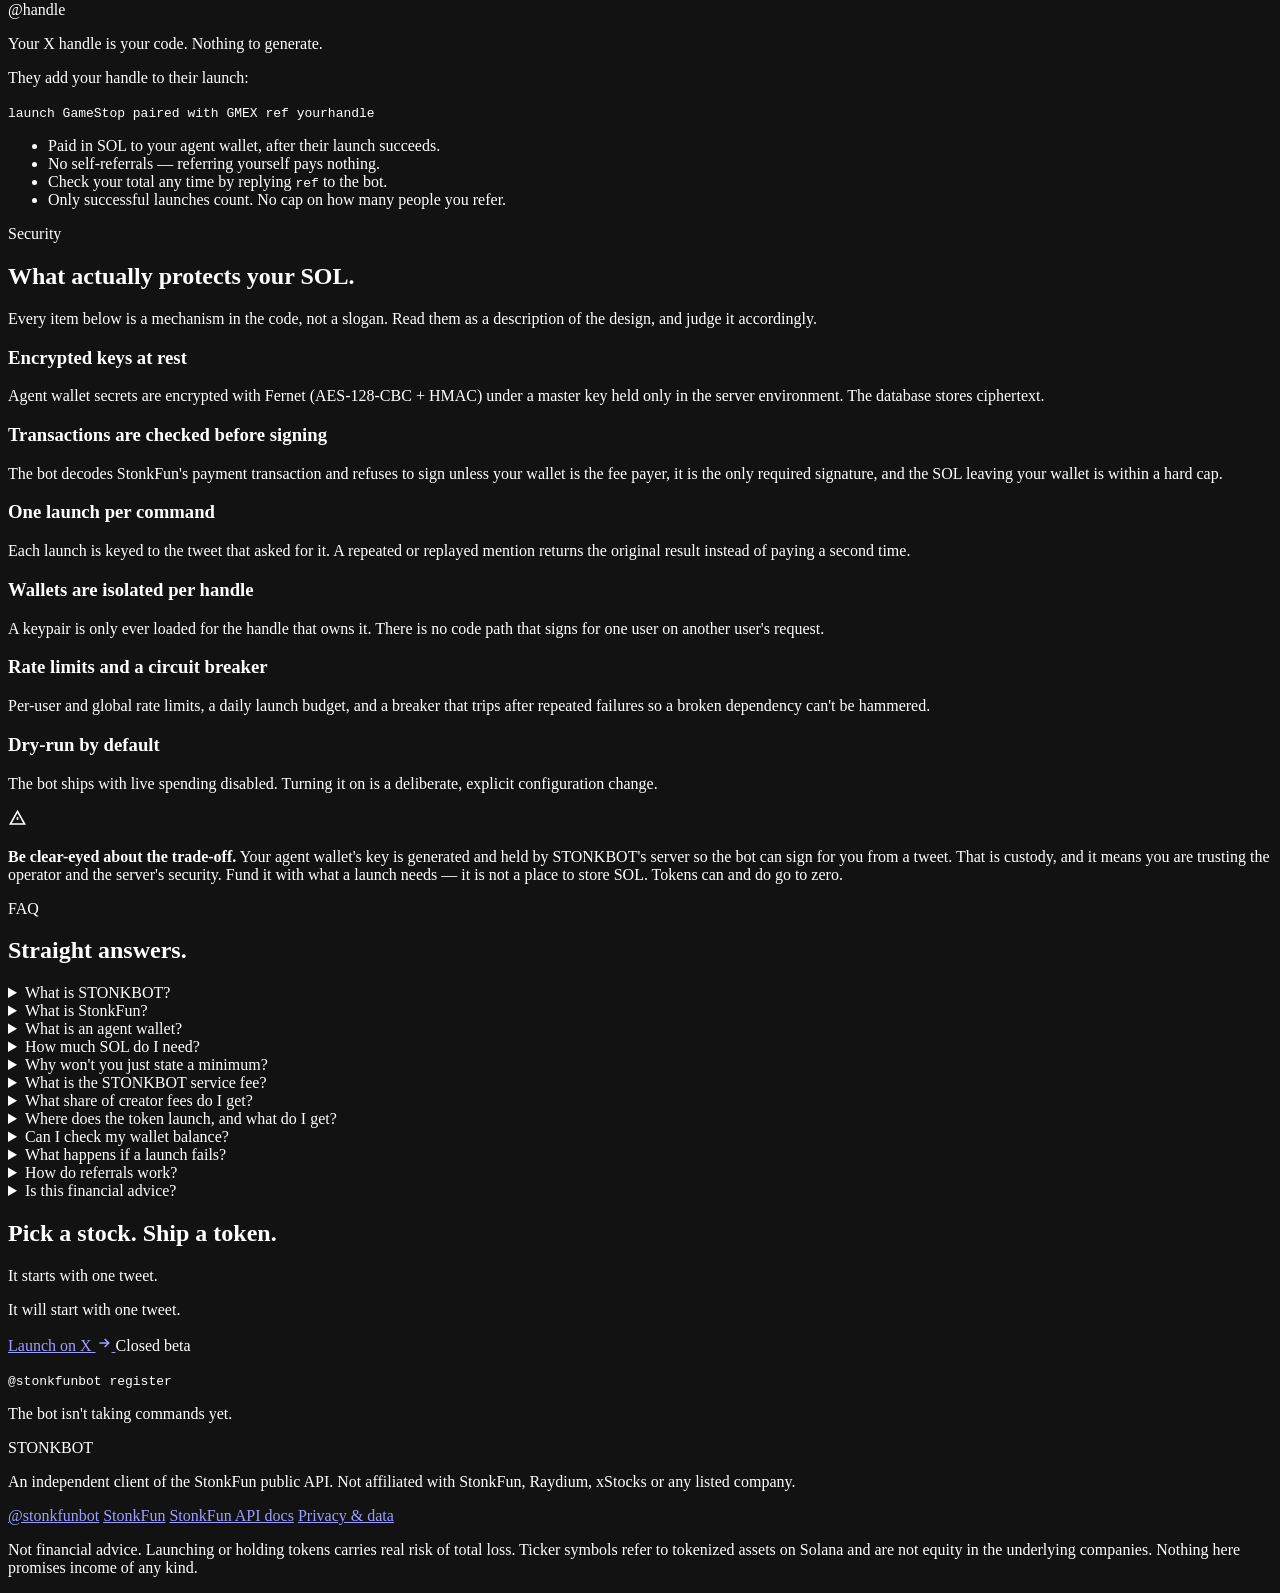
==== commit da44d386: "Gate the CTAs behind closed beta, and refuse to answer a backlog (#8) The site invited people to twe" ====
--- a/web/index.html
+++ b/web/index.html
@@ -1,5 +1,16 @@
 <!doctype html>
-<html lang="en" class="no-js">
+<!--
+  data-cta is the only switch that decides whether this page invites people to
+  tweet at the bot. "soon" gates every call to action; "live" restores them.
+
+  It fails closed: the CSS hides the live CTAs unless data-cta is exactly
+  "live", so a typo or a missing attribute leaves the gated state in place
+  rather than promising a bot that isn't answering. Same reasoning as
+  observe_only in the bot itself.
+
+  To go live: change "soon" to "live" here. That is the whole change.
+-->
+<html lang="en" class="no-js" data-cta="soon">
 <head>
 <meta charset="utf-8">
 <meta name="viewport" content="width=device-width, initial-scale=1">
@@ -73,9 +84,10 @@
       <a href="#faq">FAQ</a>
     </nav>
 
-    <a class="btn btn-primary btn-sm" href="https://x.com/stonkfunbot" target="_blank" rel="noopener noreferrer">
+    <a class="btn btn-primary btn-sm cta-live" href="https://x.com/stonkfunbot" target="_blank" rel="noopener noreferrer">
       Launch on X
     </a>
+    <span class="btn btn-gated btn-sm cta-soon">Closed beta</span>
 
     <button class="nav-toggle" type="button" aria-expanded="false" aria-controls="mobile-nav" aria-label="Open menu">
       <span aria-hidden="true"></span><span aria-hidden="true"></span><span aria-hidden="true"></span>
@@ -88,9 +100,20 @@
     <a href="#economics">Economics</a>
     <a href="#security">Security</a>
     <a href="#faq">FAQ</a>
-    <a class="mobile-cta" href="https://x.com/stonkfunbot" target="_blank" rel="noopener noreferrer">Launch on X →</a>
+    <a class="mobile-cta cta-live" href="https://x.com/stonkfunbot" target="_blank" rel="noopener noreferrer">Launch on X →</a>
+    <span class="mobile-cta mobile-cta-gated cta-soon">Closed beta — not open yet</span>
   </nav>
 </header>
+
+<div class="beta-strip cta-soon" role="status">
+  <div class="wrap beta-strip-inner">
+    <span class="beta-badge">Closed beta</span>
+    <p>
+      STONKBOT isn't answering mentions yet. Everything below describes what it does;
+      the live market data is real. Tweeting at the bot right now won't get a reply.
+    </p>
+  </div>
+</div>
 
 <div class="ticker" aria-hidden="true">
   <div class="ticker-track">
@@ -132,10 +155,14 @@
         </p>
 
         <div class="cta-row reveal">
-          <a class="btn btn-primary" href="https://x.com/stonkfunbot" target="_blank" rel="noopener noreferrer">
+          <a class="btn btn-primary cta-live" href="https://x.com/stonkfunbot" target="_blank" rel="noopener noreferrer">
             Launch on X
             <svg viewBox="0 0 24 24" width="15" height="15" fill="none" stroke="currentColor" stroke-width="2.5" aria-hidden="true"><path d="M5 12h13M13 6l6 6-6 6"/></svg>
           </a>
+          <span class="btn btn-gated cta-soon">
+            <span class="gated-dot" aria-hidden="true"></span>
+            Closed beta — not open yet
+          </span>
           <a class="btn btn-ghost" href="#how">See how it works</a>
         </div>
 
@@ -339,7 +366,6 @@
           <p class="econ-src">
             <span class="src-badge src-ok">Verified</span>
             <a href="https://www.stonkfun.xyz/developers" target="_blank" rel="noopener noreferrer">StonkFun API docs</a>
-      <a href="/privacy">Privacy &amp; data</a>
           </p>
         </article>
 
@@ -593,12 +619,18 @@
   <section class="final" aria-labelledby="final-h">
     <div class="wrap final-inner reveal">
       <h2 id="final-h">Pick a stock. Ship a token.</h2>
-      <p>It starts with one tweet.</p>
-      <a class="btn btn-primary btn-lg" href="https://x.com/stonkfunbot" target="_blank" rel="noopener noreferrer">
+      <p class="cta-live">It starts with one tweet.</p>
+      <p class="cta-soon">It will start with one tweet.</p>
+      <a class="btn btn-primary btn-lg cta-live" href="https://x.com/stonkfunbot" target="_blank" rel="noopener noreferrer">
         Launch on X
         <svg viewBox="0 0 24 24" width="16" height="16" fill="none" stroke="currentColor" stroke-width="2.5" aria-hidden="true"><path d="M5 12h13M13 6l6 6-6 6"/></svg>
       </a>
-      <p class="final-cmd"><code>@stonkfunbot register</code></p>
+      <span class="btn btn-gated btn-lg cta-soon">
+        <span class="gated-dot" aria-hidden="true"></span>
+        Closed beta
+      </span>
+      <p class="final-cmd cta-live"><code>@stonkfunbot register</code></p>
+      <p class="final-cmd cta-soon">The bot isn't taking commands yet.</p>
     </div>
   </section>
 </main>
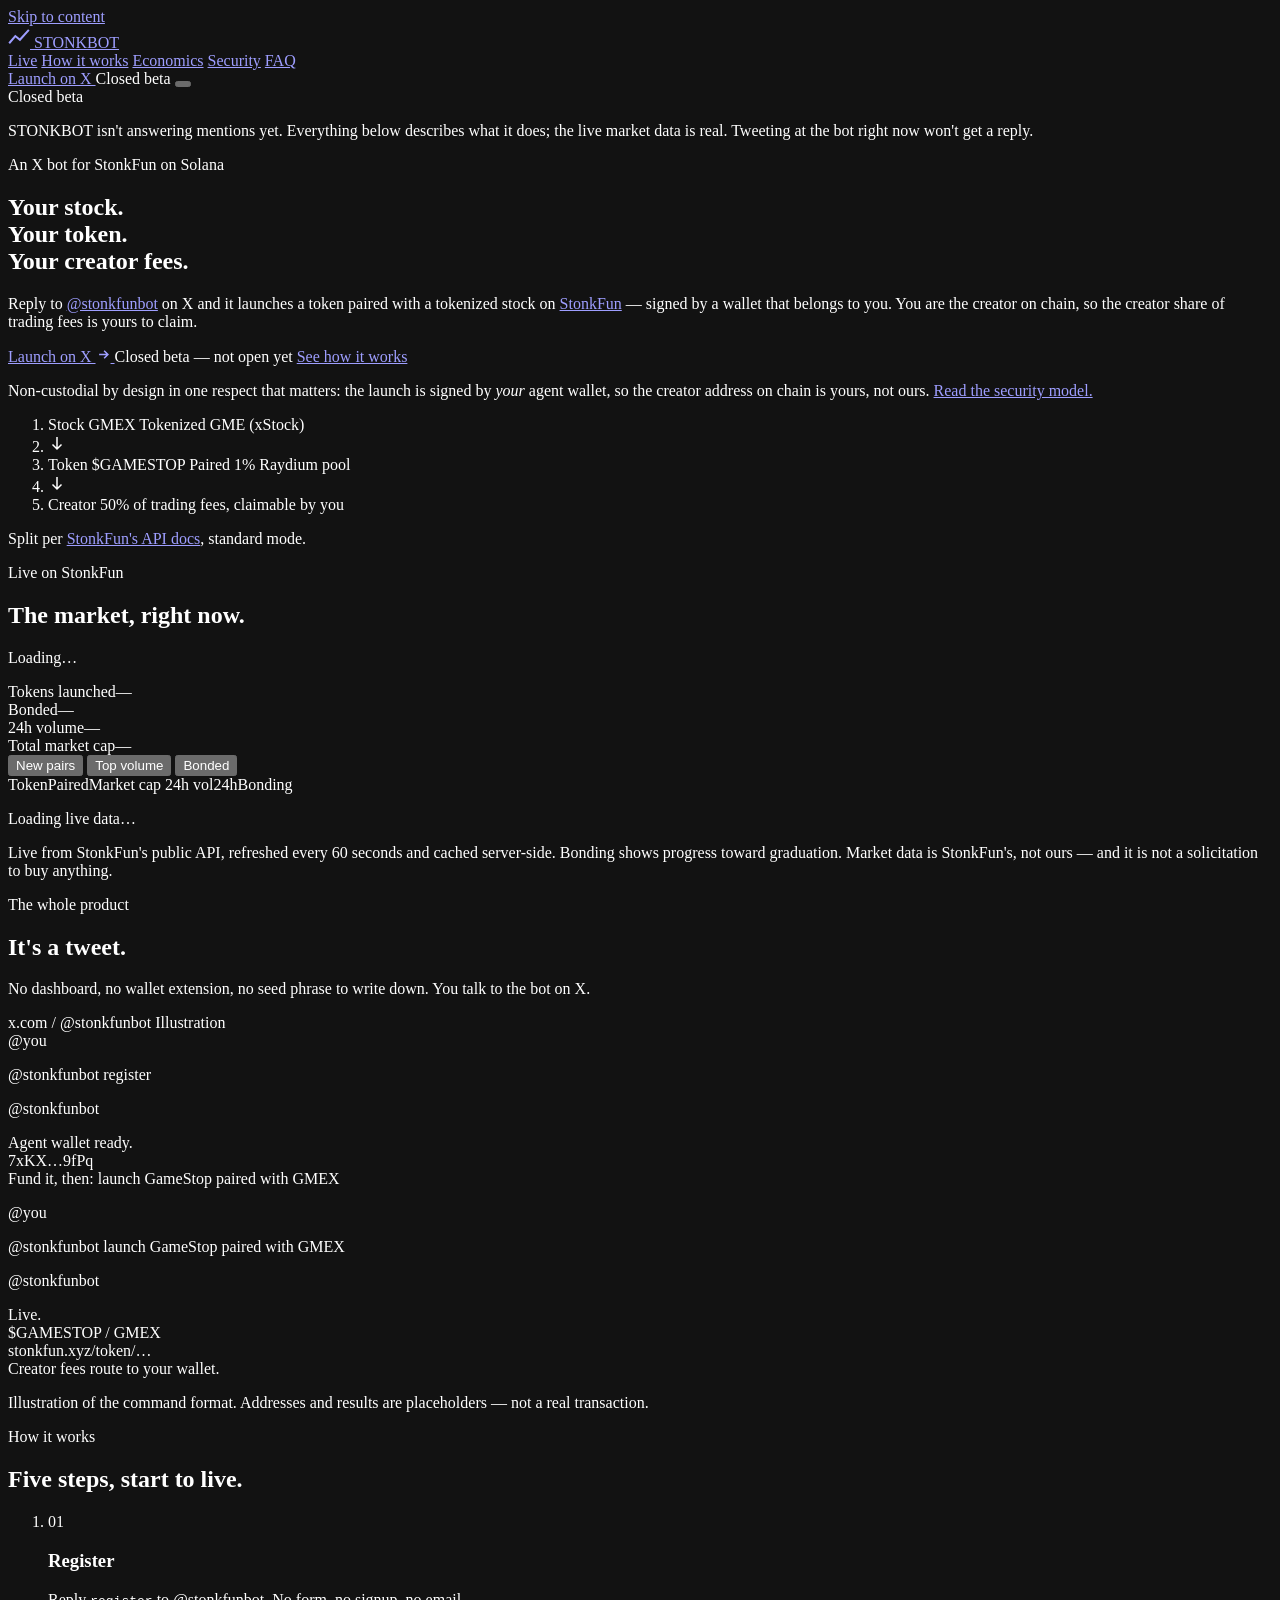
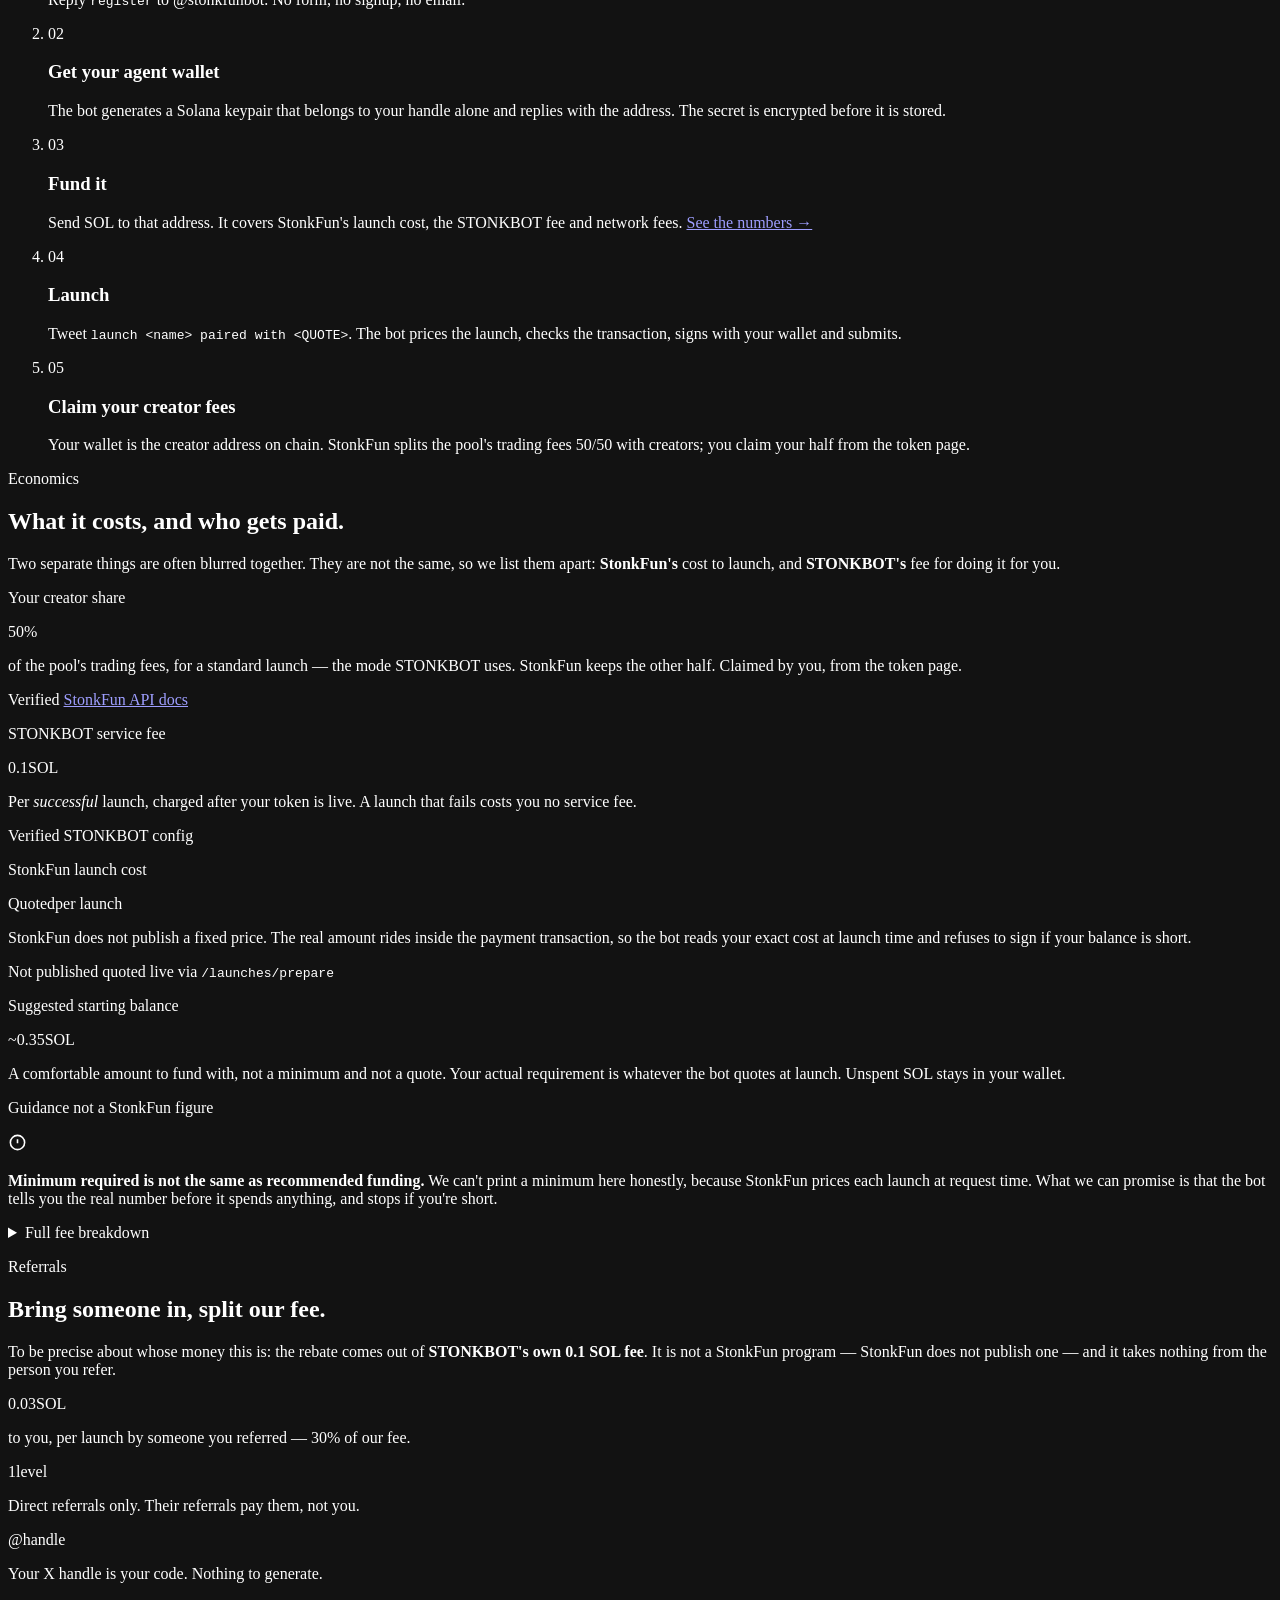
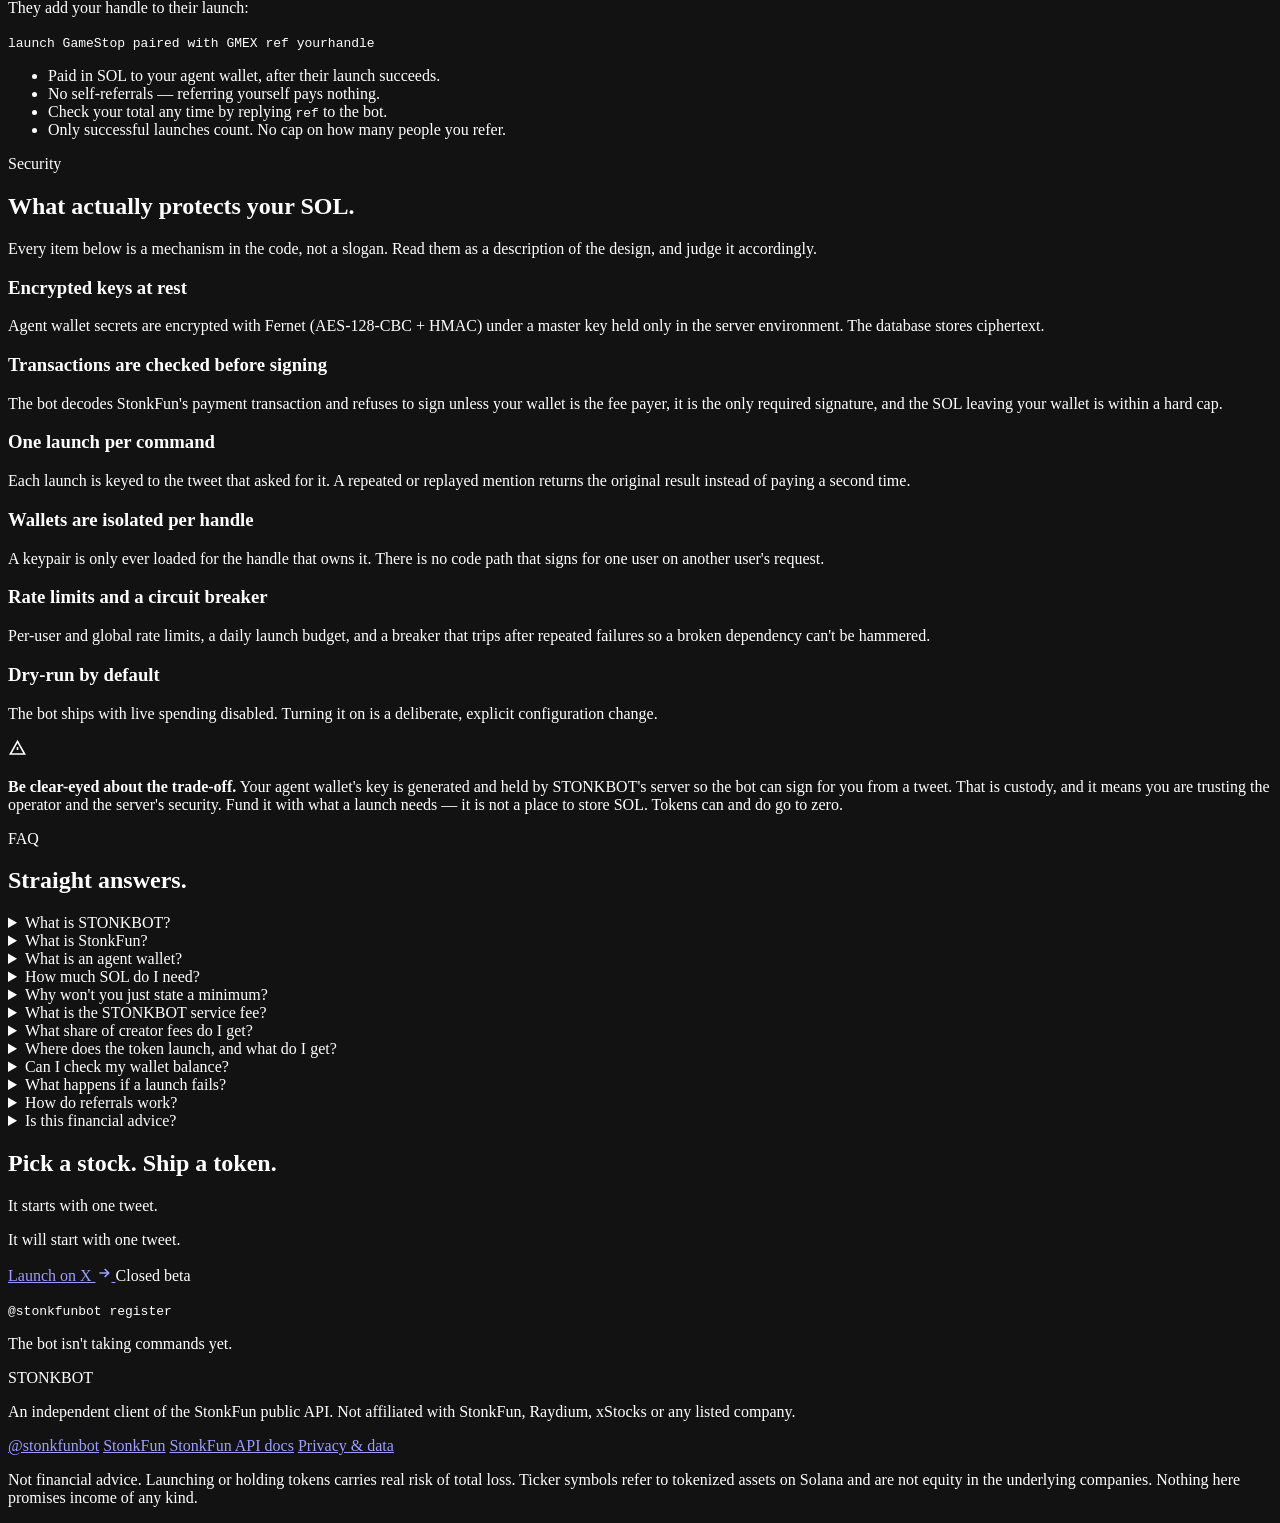
==== commit 139472f0: "Drive the ticker from live pairs, and get the CTA above the laptop fold (#10) Ticker. It held twelve" ====
--- a/web/index.html
+++ b/web/index.html
@@ -40,7 +40,15 @@
 
 <link rel="icon" href="/favicon.svg" type="image/svg+xml">
 <link rel="apple-touch-icon" href="/icon-180.png">
-<link rel="stylesheet" href="/styles.css">
+<!--
+  Versioned deliberately. styles.css is served with max-age=3600, and the CTA
+  gate is enforced *in CSS* — so a returning visitor with a cached stylesheet
+  would get the new HTML (which contains both CTA variants) with old CSS (which
+  knows how to hide neither), and see the live "Launch on X" button next to the
+  gated one. Bump this whenever a change to styles.css has to land together
+  with a change to this file.
+-->
+<link rel="stylesheet" href="/styles.css?v=3">
 
 <script type="application/ld+json">
 {
@@ -115,21 +123,17 @@
   </div>
 </div>
 
-<div class="ticker" aria-hidden="true">
-  <div class="ticker-track">
-    <span class="tick">SPYX <b>S&amp;P 500</b></span><span class="tick">NVDAX <b>NVIDIA</b></span>
-    <span class="tick">TSLAX <b>TESLA</b></span><span class="tick">GMEX <b>GME</b></span>
-    <span class="tick">AAPLX <b>APPLE</b></span><span class="tick">METAX <b>META</b></span>
-    <span class="tick">COINX <b>COINBASE</b></span><span class="tick">MSTRX <b>MICROSTRATEGY</b></span>
-    <span class="tick">HOODX <b>ROBINHOOD</b></span><span class="tick">GOOGLX <b>GOOGLE</b></span>
-    <span class="tick">QQQX <b>QQQ</b></span><span class="tick">PLTRX <b>PALANTIR</b></span>
-    <span class="tick">SPYX <b>S&amp;P 500</b></span><span class="tick">NVDAX <b>NVIDIA</b></span>
-    <span class="tick">TSLAX <b>TESLA</b></span><span class="tick">GMEX <b>GME</b></span>
-    <span class="tick">AAPLX <b>APPLE</b></span><span class="tick">METAX <b>META</b></span>
-    <span class="tick">COINX <b>COINBASE</b></span><span class="tick">MSTRX <b>MICROSTRATEGY</b></span>
-    <span class="tick">HOODX <b>ROBINHOOD</b></span><span class="tick">GOOGLX <b>GOOGLE</b></span>
-    <span class="tick">QQQX <b>QQQ</b></span><span class="tick">PLTRX <b>PALANTIR</b></span>
-  </div>
+<!--
+  Ticker: the live list of quote pairs you can launch against, from StonkFun.
+
+  Empty on purpose. It used to hold twelve hardcoded symbols; those were real,
+  but a fixed list is a claim about upstream that nothing keeps true — pairs are
+  added and delisted, and there are ~210 of them. main.js fills this from
+  /api/live and only then unhides the strip, so with JS off or the API down the
+  page shows no pair list rather than a stale one.
+-->
+<div class="ticker" id="ticker" aria-hidden="true" hidden>
+  <div class="ticker-track" id="ticker-track"></div>
 </div>
 
 <main id="main">
